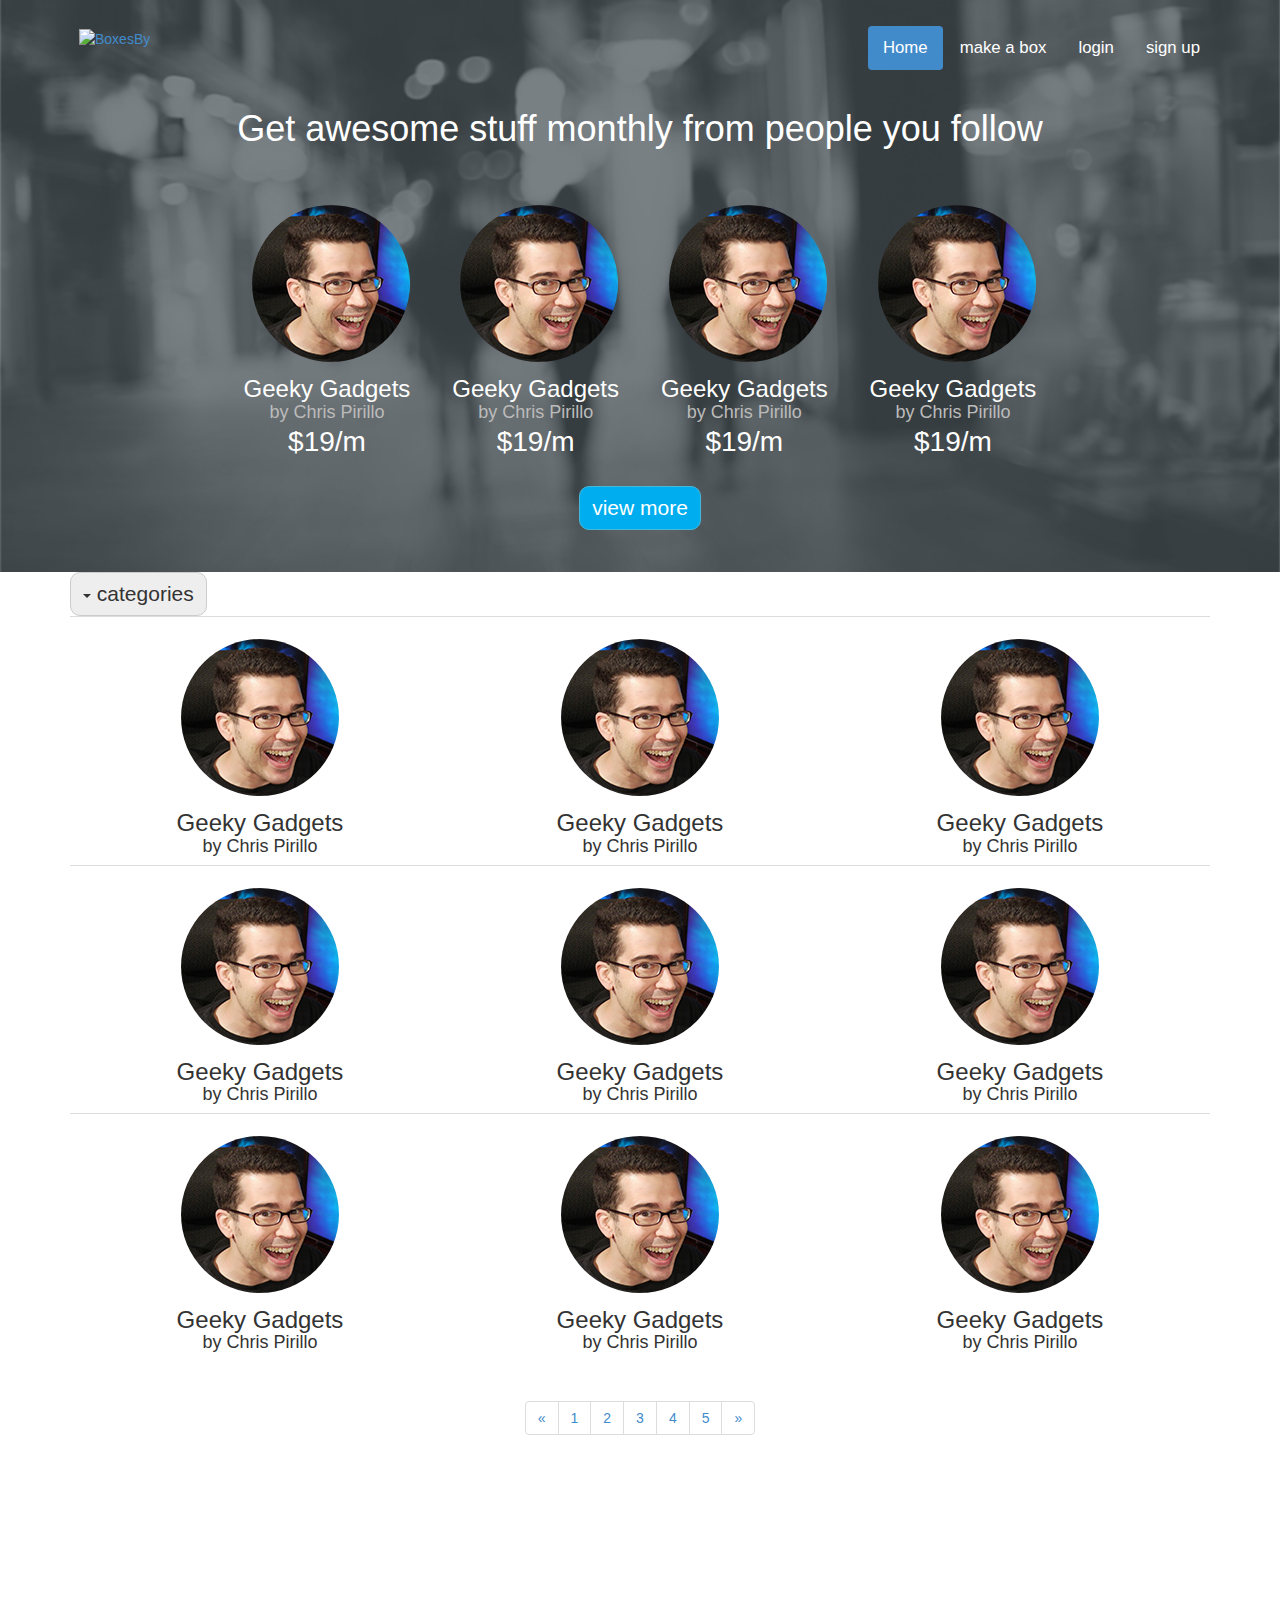
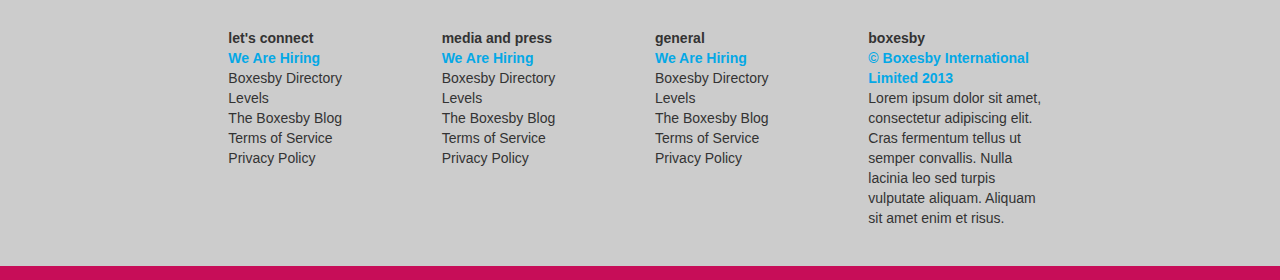
==== index.html @ 23d6f586 "inter-connectivity" ====
<!DOCTYPE html>
<html>
<head>
	<title>Boxesby</title>
	<link rel="shortcut icon" href="favicon.ico" type="image/x-icon">
	<link rel="icon" href="favicon.ico" type="image/x-icon">
	<link rel="stylesheet" href="css/bootstrap.min.css">
	<link rel="stylesheet" href="css/style.css">
</head>
<body>
		<div class="row title">
			<div class="row">
				<div class="centernav">
					<a href="index.html">
						<img src="img/logo.png" alt="BoxesBy" class="logo">
					</a>
					<ul class="nav nav-pills">
						<li class="active"><a href="#">Home</a></li>
						<li><a href="mailto:box@boxesby.com?subject=Request to Curate a Box&body=#please include your twitter handle">make a box</a></li>
						<li><a href="signin.html">login</a></li>
						<li><a href="signup.html">sign up</a></li>
					</ul>			
				</div>
			</div>
	
			
			<div class="row">
				<div class="col-md-12">
					<h1 class="tagline">Get awesome stuff monthly from people you follow</h1>	
				</div>
			</div>	

			<div class="row featuredboxes">
				
				<div class="col-md-2 col-md-offset-2">
					<img src="img/chris.jpg" alt="" class="avatar">
					<h3>Geeky Gadgets</h3>
					<h4 class="namesubtag">by Chris Pirillo</h4>
					<p class="homeprice">$19/m</p>
				</div>
				<div class="col-md-2">
					<img src="img/chris.jpg" alt="" class="avatar">
					<h3>Geeky Gadgets</h3>
					<h4 class="namesubtag">by Chris Pirillo</h4>
					<p class="homeprice">$19/m</p>
				</div>
				<div class="col-md-2">
					<img src="img/chris.jpg" alt="" class="avatar">
					<h3>Geeky Gadgets</h3>
					<h4 class="namesubtag">by Chris Pirillo</h4>
					<p class="homeprice">$19/m</p>
				</div>
				<div class="col-md-2">
					<img src="img/chris.jpg" alt="" class="avatar">
					<h3>Geeky Gadgets</h3>
					<h4 class="namesubtag">by Chris Pirillo</h4>
					<p class="homeprice">$19/m</p>
				</div>

			</div>

			<div class="row">
				<div class="col-md-12">
					<a href="personsbox.html">
						<button type="button" class="btn btn-info viewmore">view more</button>
					</a>
				</div>
			</div>
		</div>
		<div class="container">
			<div class="row">
				<div class="btn-group">
					<button type="button" class="btn btn-default dropdown-toggle categories" data-toggle="dropdown">
						<span class="caret"></span> categories 
					</button>
					<ul class="dropdown-menu" role="menu">
						<li><a href="#">add categories here</a></li>
						<li><a href="#">add categories here</a></li>
						<li><a href="#">add categories here</a></li>
					</ul>
				</div>
			</div>
			<div class="row">
				<div class="table-responsive">
					<table class="table">
						<tr>
							<td>
								<img src="img/chris.jpg" alt="" class="avatar">
								<h3>Geeky Gadgets</h3>
								<h4>by Chris Pirillo</h4>
							</td>
							<td>
								<img src="img/chris.jpg" alt="" class="avatar">
								<h3>Geeky Gadgets</h3>
								<h4>by Chris Pirillo</h4>
							</td>
							<td>
								<img src="img/chris.jpg" alt="" class="avatar">
								<h3>Geeky Gadgets</h3>
								<h4>by Chris Pirillo</h4>
							</td>
						</tr>
						<tr>
							<td>
								<img src="img/chris.jpg" alt="" class="avatar">
								<h3>Geeky Gadgets</h3>
								<h4>by Chris Pirillo</h4>
							</td>
							<td>
								<img src="img/chris.jpg" alt="" class="avatar">
								<h3>Geeky Gadgets</h3>
								<h4>by Chris Pirillo</h4>
							</td>
							<td>
								<img src="img/chris.jpg" alt="" class="avatar">
								<h3>Geeky Gadgets</h3>
								<h4>by Chris Pirillo</h4>
							</td>
						</tr>
						<tr>
							<td>
								<img src="img/chris.jpg" alt="" class="avatar">
								<h3>Geeky Gadgets</h3>
								<h4>by Chris Pirillo</h4>
							</td>
							<td>
								<img src="img/chris.jpg" alt="" class="avatar">
								<h3>Geeky Gadgets</h3>
								<h4>by Chris Pirillo</h4>
							</td>
							<td>
								<img src="img/chris.jpg" alt="" class="avatar">
								<h3>Geeky Gadgets</h3>
								<h4>by Chris Pirillo</h4>
							</td>
						</tr>
					</table>
				</div>
			</div>
			<div class="row">
				<div class="col-md-12 pages">
					<ul class="pagination">
					  <li><a href="#">&laquo;</a></li>
					  <li><a href="#">1</a></li>
					  <li><a href="#">2</a></li>
					  <li><a href="#">3</a></li>
					  <li><a href="#">4</a></li>
					  <li><a href="#">5</a></li>
					  <li><a href="#">&raquo;</a></li>
					</ul>
				</div>
			</div>
		</div>
		<footer class="row" id="footer">
			<div class="col-md-2 col-md-offset-2">
				<ul class="list-unstyled">
					<li><a href="letsconnect.html">let's connect</a></li>
					<li><a href="wearehiring.html">We Are Hiring</a></li>
					<li><a href="directory.html">Boxesby Directory</a></li>
					<li><a href="levels.html">Levels</a></li>
					<li><a href="blog">The Boxesby Blog</a></li>
					<li><a href="termsofservice.html">Terms of Service</a></li>
					<li><a href="privacypolicy.html">Privacy Policy</a></li>
				</ul>
			</div>
			<div class="col-md-2 ">
				<ul class="list-unstyled">
					<li><a href="mediapress.html">media and press</a></li>
					<li><a href="wearehiring.html">We Are Hiring</a></li>
					<li><a href="directory.html">Boxesby Directory</a></li>
					<li><a href="levels.html">Levels</a></li>
					<li><a href="blog">The Boxesby Blog</a></li>
					<li><a href="termsofservice.html">Terms of Service</a></li>
					<li><a href="privacypolicy.html">Privacy Policy</a></li>
				</ul>
			</div>
			<div class="col-md-2 ">
				<ul class="list-unstyled">
					<li><a href="general.html">general</a></li>
					<li><a href="wearehiring.html">We Are Hiring</a></li>
					<li><a href="directory.html">Boxesby Directory</a></li>
					<li><a href="levels.html">Levels</a></li>
					<li><a href="blog">The Boxesby Blog</a></li>
					<li><a href="termsofservice.html">Terms of Service</a></li>
					<li><a href="privacypolicy.html">Privacy Policy</a></li>
				</ul>
			</div>
			<div class="col-md-2 ">
				<ul class="list-unstyled copyrightcol">
					<li>boxesby</li>
					<li>&copy; Boxesby International Limited 2013</li>
					<li>
						Lorem ipsum dolor sit amet, consectetur adipiscing elit. Cras fermentum tellus ut semper convallis. Nulla lacinia leo sed turpis vulputate aliquam. Aliquam sit amet enim et risus.
					</li>
				</ul>
			</div>
		</footer>
		<div class="row">
			<div class="col-md-12 redline"></div>
		</div>
	</div>

<script src="http://code.jquery.com/jquery-1.10.2.min.js"></script>	
<script src="js/bootstrap.min.js"></script>

</body>
</html>
---- css/style.css ----
h3, h4
{
	margin: 0;
}
img
{
	padding: 1em;
}

.btn
{
	border-radius: 10px;
}
.btn-info
{
	background-color: #00aeef;
	margin: 1em;
}
.price
{
	color: #00aeef;
}
.homeprice
{
	color: white;
	font-size: 2em;
}
.row
{
	margin-left: 0;
	margin-right: 0;
}
.nav-pills a {
	color: white;
}
.nav-pills > li > a:hover {
    background-color: rgb(66, 139, 202);
}
.headerlinks
{
	color: white;
	font-size: 1.5em;
	display: inline-block;
	margin-top: 20px;
}
.headerlinks:hover
{
	color: #04a8e6;
	text-decoration: none;
}
.join
{
	color: #04a8e6;
}
.join:hover
{
	color: white;	
}
.title
{
	background: #353b3f url(../img/background.png) no-repeat 0 0;
	background-size: cover;
	background-position:center;
}
.nav
{
	display: block;
	margin-left: 5em;
	text-align: center;
}
.logo {
	float: left;
}
.nav-pills
{
	float: right;
	margin-top: 11px;
	margin-bottom: 10px;
	font-size: 1.2em;
}
.centernav
{
    float: none;
    margin: 0 auto;
    width: 1150px;
   	margin-top: 15px;
	margin-bottom: 10px;
}
.nav .navlinks
{
	text-align: right;
}
.subheading
{
	text-align: center;
}
.tagline
{
	text-align: center;
	color: white;
	margin-top: 0.8em;
	margin-bottom: 0.8em;
}
.featuredboxes
{
	color: white;
	padding: 1em;
}
.featuredboxes .col-md-2
{
	text-align: center;
	/*line-height: 1em;*/
}
.avatar
{
	border-radius:100%;
}
.namesubtag
{
	color: #bcbbbb;
}
.selectedperson
{
	background-color: #eee;
	border-radius: 3px;
}

.selectedperson .col-md-3
{
	text-align: center;
	display: block;
}

.btn
{
	font-size: 1.5em;
}
.viewmore
{
	display: block;
	margin: auto;
	margin-bottom: 2em;
}
.aboutbox
{
	margin-top: 2em;
	background-color: #eee;
}
.categories
{
	background-color: #eee;
}
.table
{
	text-align: center;
}
.pastBoxes img
{
	padding: 1em;
}
.pastBoxes
{
	text-align: center;
}
.pages
{
	text-align: center;
}
footer
{
	margin-top: 10em;
	background-color: #ccc;	
	height: auto;
}
footer div
{
	padding: 2em;
	display: inline;
}
footer a
{
	text-decoration: none;
}
footer ul li:first-child
{
	font-weight: bold;
}

footer ul li:nth-child(2)
{
	font-weight: bold;
	color: #04a8e6;
}
footer ul li a
{
	color: inherit;
}
.copyrightcol li:nth-child(2)
{
	
}
.redline
{
	min-width: 100%;
	border-top: 1em solid #C70D58;
}
@media only screen and (max-width: 1086px) {
    #footer
    {
        display: none;
    }
	.nav
	{
		margin-left: 0 !important;
	}
}

@media only screen and (max-width: 1150px) {
	.centernav
	{
    float: none;
    margin: 0 auto;
    width: 90%;
	}
}
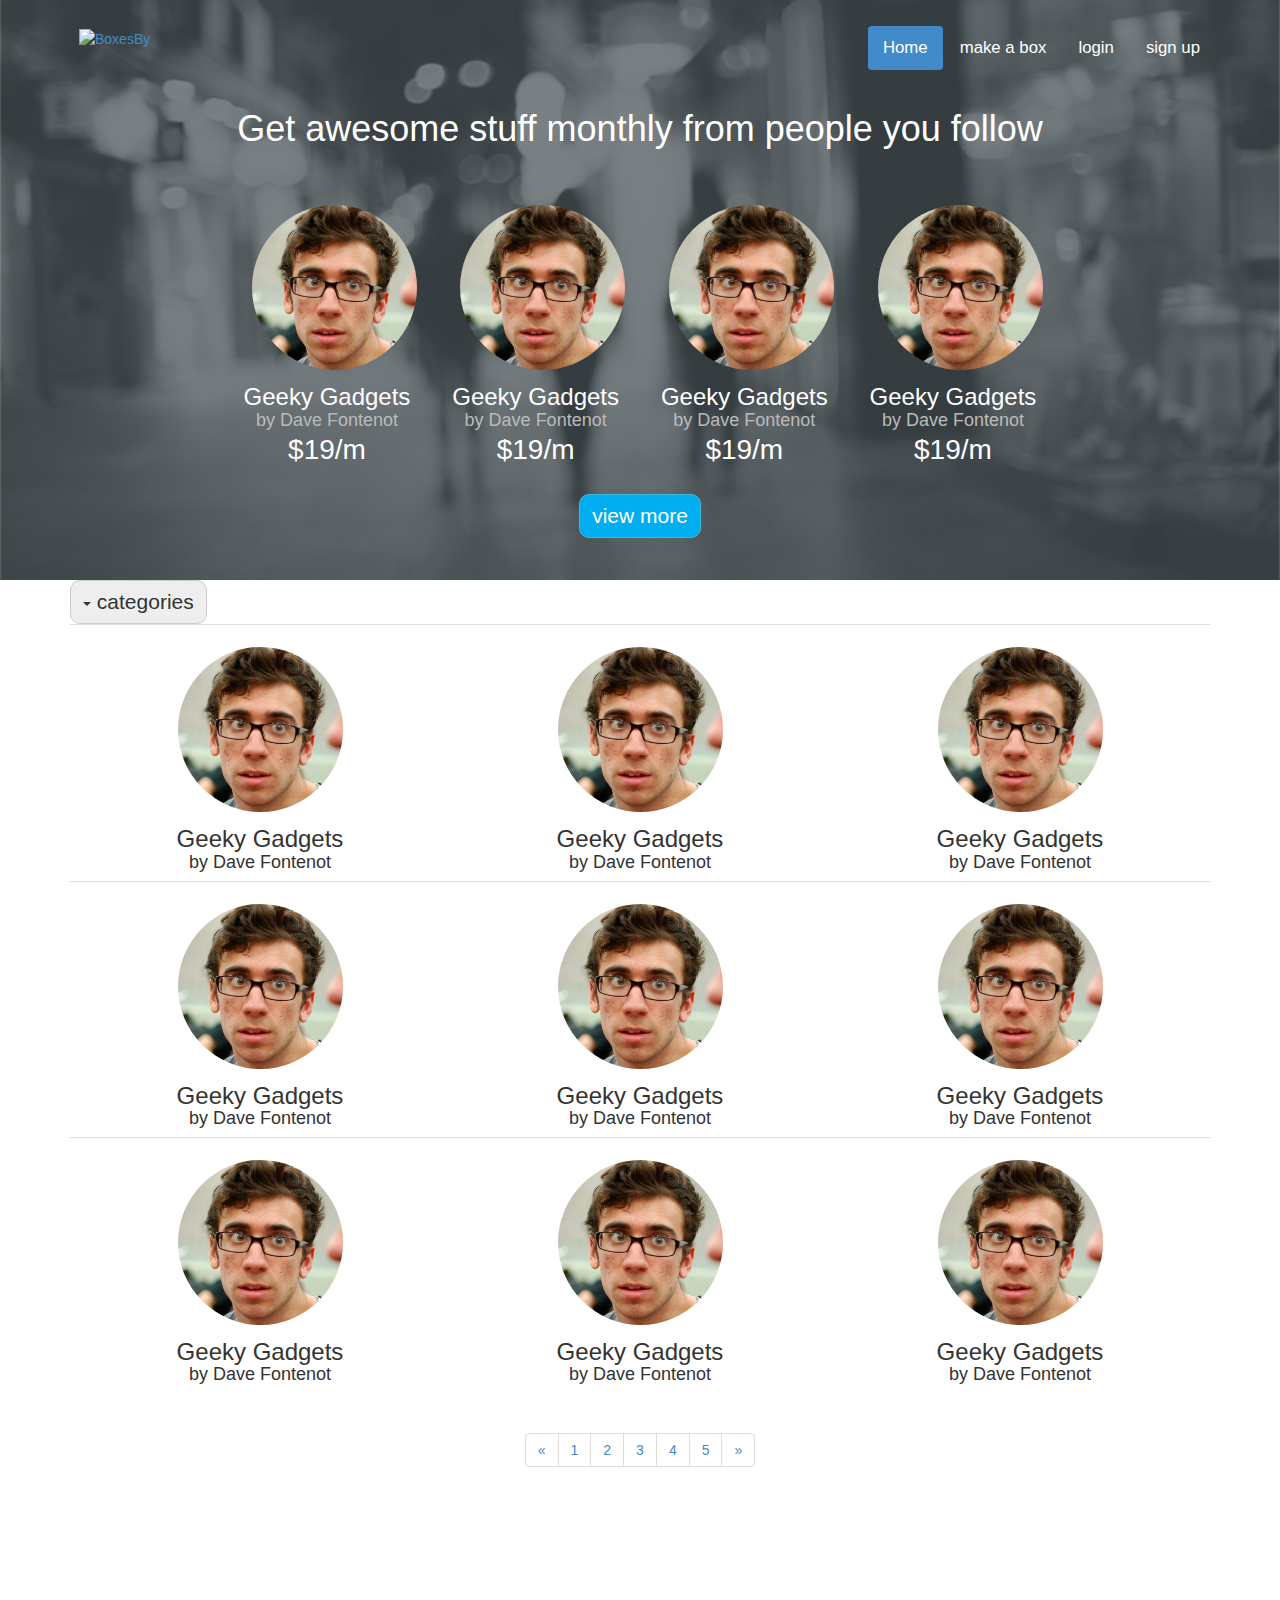
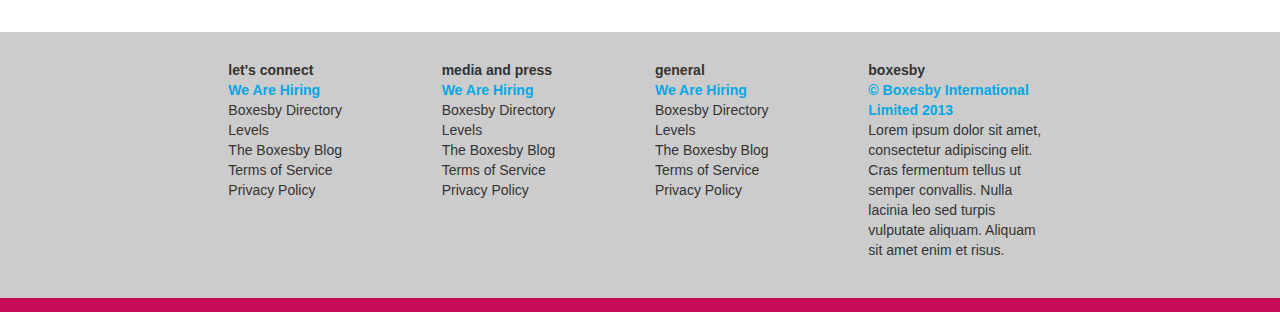
==== commit 36fbca52: "chris changed to dave" ====
--- a/index.html
+++ b/index.html
@@ -33,27 +33,27 @@
 			<div class="row featuredboxes">
 				
 				<div class="col-md-2 col-md-offset-2">
-					<img src="img/chris.jpg" alt="" class="avatar">
-					<h3>Geeky Gadgets</h3>
-					<h4 class="namesubtag">by Chris Pirillo</h4>
+					<img src="img/dave.png" alt="" class="avatar">
+					<h3>Geeky Gadgets</h3>
+					<h4 class="namesubtag">by Dave Fontenot</h4>
 					<p class="homeprice">$19/m</p>
 				</div>
 				<div class="col-md-2">
-					<img src="img/chris.jpg" alt="" class="avatar">
-					<h3>Geeky Gadgets</h3>
-					<h4 class="namesubtag">by Chris Pirillo</h4>
+					<img src="img/dave.png" alt="" class="avatar">
+					<h3>Geeky Gadgets</h3>
+					<h4 class="namesubtag">by Dave Fontenot</h4>
 					<p class="homeprice">$19/m</p>
 				</div>
 				<div class="col-md-2">
-					<img src="img/chris.jpg" alt="" class="avatar">
-					<h3>Geeky Gadgets</h3>
-					<h4 class="namesubtag">by Chris Pirillo</h4>
+					<img src="img/dave.png" alt="" class="avatar">
+					<h3>Geeky Gadgets</h3>
+					<h4 class="namesubtag">by Dave Fontenot</h4>
 					<p class="homeprice">$19/m</p>
 				</div>
 				<div class="col-md-2">
-					<img src="img/chris.jpg" alt="" class="avatar">
-					<h3>Geeky Gadgets</h3>
-					<h4 class="namesubtag">by Chris Pirillo</h4>
+					<img src="img/dave.png" alt="" class="avatar">
+					<h3>Geeky Gadgets</h3>
+					<h4 class="namesubtag">by Dave Fontenot</h4>
 					<p class="homeprice">$19/m</p>
 				</div>
 
@@ -85,53 +85,53 @@
 					<table class="table">
 						<tr>
 							<td>
-								<img src="img/chris.jpg" alt="" class="avatar">
-								<h3>Geeky Gadgets</h3>
-								<h4>by Chris Pirillo</h4>
-							</td>
-							<td>
-								<img src="img/chris.jpg" alt="" class="avatar">
-								<h3>Geeky Gadgets</h3>
-								<h4>by Chris Pirillo</h4>
-							</td>
-							<td>
-								<img src="img/chris.jpg" alt="" class="avatar">
-								<h3>Geeky Gadgets</h3>
-								<h4>by Chris Pirillo</h4>
+								<img src="img/dave.png" alt="" class="avatar">
+								<h3>Geeky Gadgets</h3>
+								<h4>by Dave Fontenot</h4>
+							</td>
+							<td>
+								<img src="img/dave.png" alt="" class="avatar">
+								<h3>Geeky Gadgets</h3>
+								<h4>by Dave Fontenot</h4>
+							</td>
+							<td>
+								<img src="img/dave.png" alt="" class="avatar">
+								<h3>Geeky Gadgets</h3>
+								<h4>by Dave Fontenot</h4>
 							</td>
 						</tr>
 						<tr>
 							<td>
-								<img src="img/chris.jpg" alt="" class="avatar">
-								<h3>Geeky Gadgets</h3>
-								<h4>by Chris Pirillo</h4>
-							</td>
-							<td>
-								<img src="img/chris.jpg" alt="" class="avatar">
-								<h3>Geeky Gadgets</h3>
-								<h4>by Chris Pirillo</h4>
-							</td>
-							<td>
-								<img src="img/chris.jpg" alt="" class="avatar">
-								<h3>Geeky Gadgets</h3>
-								<h4>by Chris Pirillo</h4>
+								<img src="img/dave.png" alt="" class="avatar">
+								<h3>Geeky Gadgets</h3>
+								<h4>by Dave Fontenot</h4>
+							</td>
+							<td>
+								<img src="img/dave.png" alt="" class="avatar">
+								<h3>Geeky Gadgets</h3>
+								<h4>by Dave Fontenot</h4>
+							</td>
+							<td>
+								<img src="img/dave.png" alt="" class="avatar">
+								<h3>Geeky Gadgets</h3>
+								<h4>by Dave Fontenot</h4>
 							</td>
 						</tr>
 						<tr>
 							<td>
-								<img src="img/chris.jpg" alt="" class="avatar">
-								<h3>Geeky Gadgets</h3>
-								<h4>by Chris Pirillo</h4>
-							</td>
-							<td>
-								<img src="img/chris.jpg" alt="" class="avatar">
-								<h3>Geeky Gadgets</h3>
-								<h4>by Chris Pirillo</h4>
-							</td>
-							<td>
-								<img src="img/chris.jpg" alt="" class="avatar">
-								<h3>Geeky Gadgets</h3>
-								<h4>by Chris Pirillo</h4>
+								<img src="img/dave.png" alt="" class="avatar">
+								<h3>Geeky Gadgets</h3>
+								<h4>by Dave Fontenot</h4>
+							</td>
+							<td>
+								<img src="img/dave.png" alt="" class="avatar">
+								<h3>Geeky Gadgets</h3>
+								<h4>by Dave Fontenot</h4>
+							</td>
+							<td>
+								<img src="img/dave.png" alt="" class="avatar">
+								<h3>Geeky Gadgets</h3>
+								<h4>by Dave Fontenot</h4>
 							</td>
 						</tr>
 					</table>
--- a/css/style.css
+++ b/css/style.css
@@ -13,8 +13,12 @@
 }
 .btn-info
 {
-	background-color: #00aeef;
+	background-color: #00aeef !important;
 	margin: 1em;
+}
+.order-button
+{
+	margin-bottom: .3em;
 }
 .price
 {
@@ -121,8 +125,11 @@
 }
 .selectedperson
 {
+	border-radius: 3px;
+}
+.selectedperson *
+{
 	background-color: #eee;
-	border-radius: 3px;
 }
 
 .selectedperson .col-md-3
@@ -145,6 +152,11 @@
 {
 	margin-top: 2em;
 	background-color: #eee;
+	padding: 2em;
+}
+.aboutbox h3:nth-child(2)
+{
+	margin-top: 1em;
 }
 .categories
 {
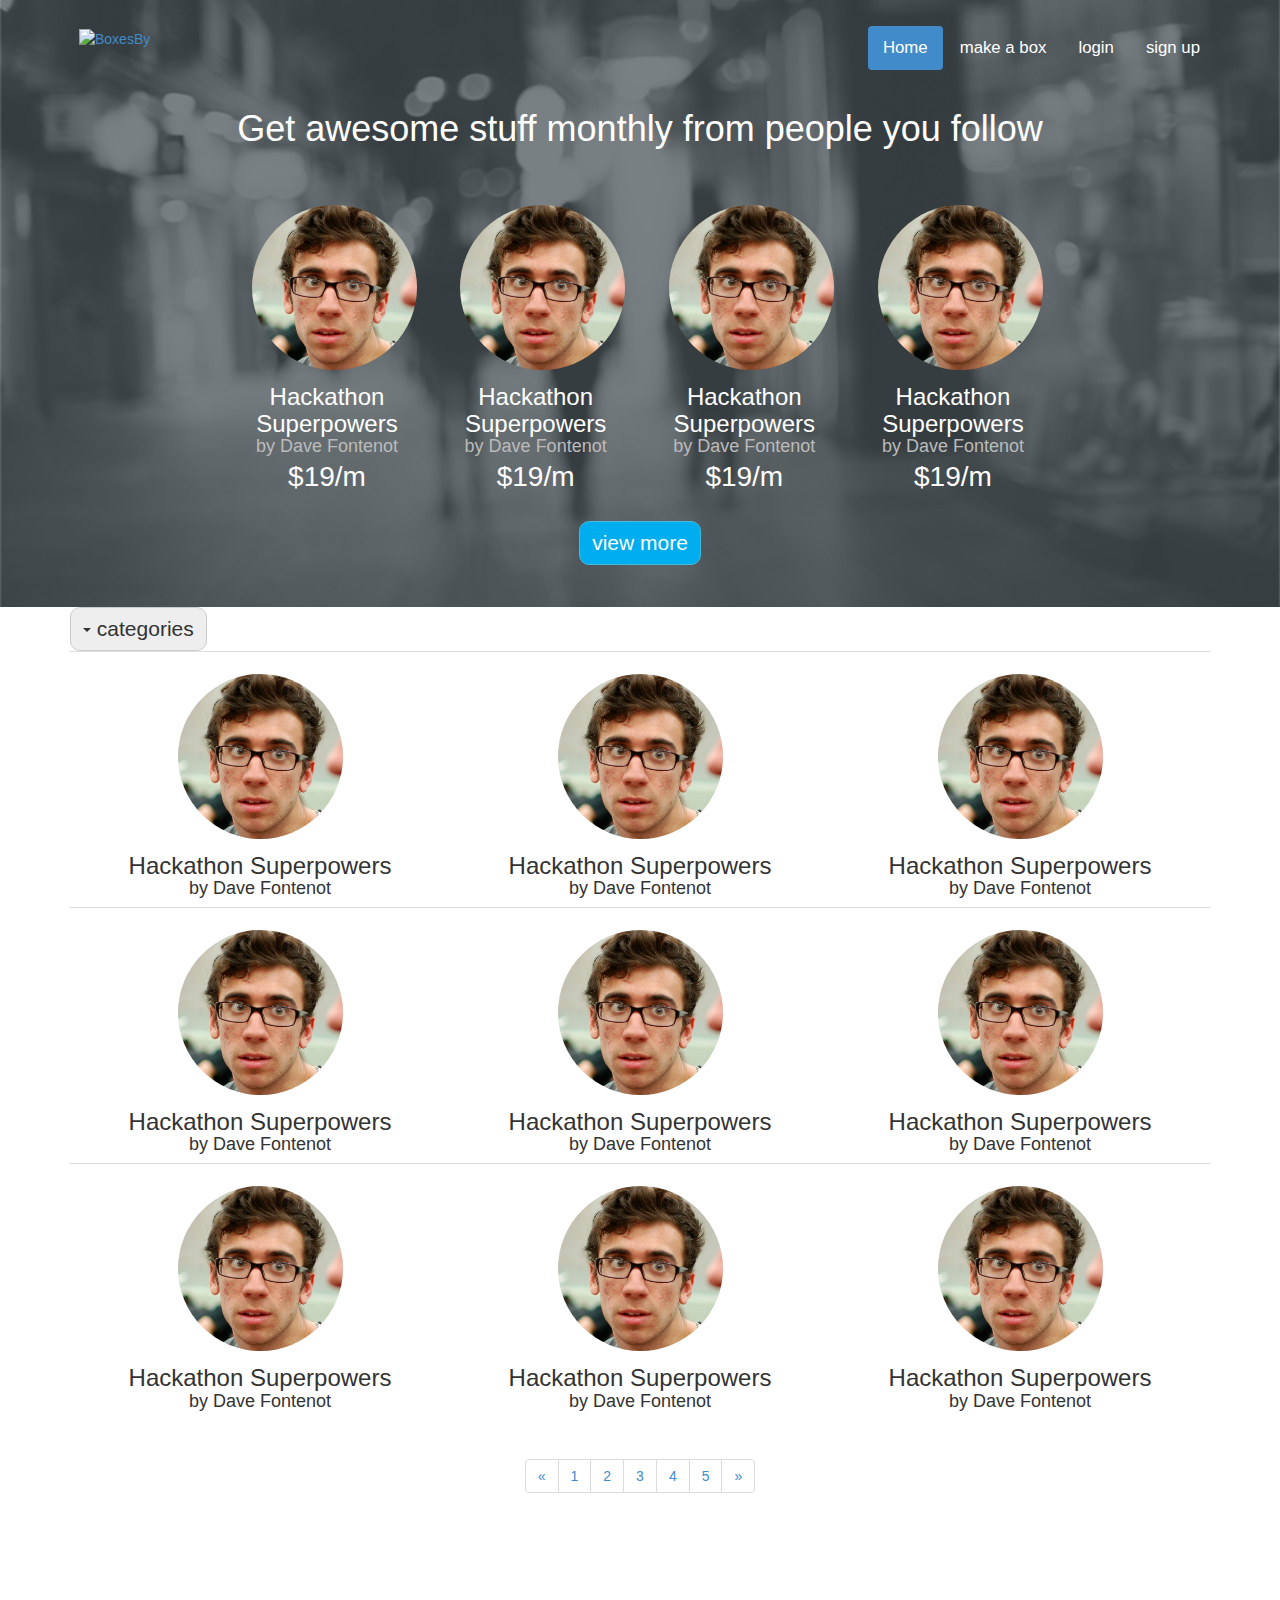
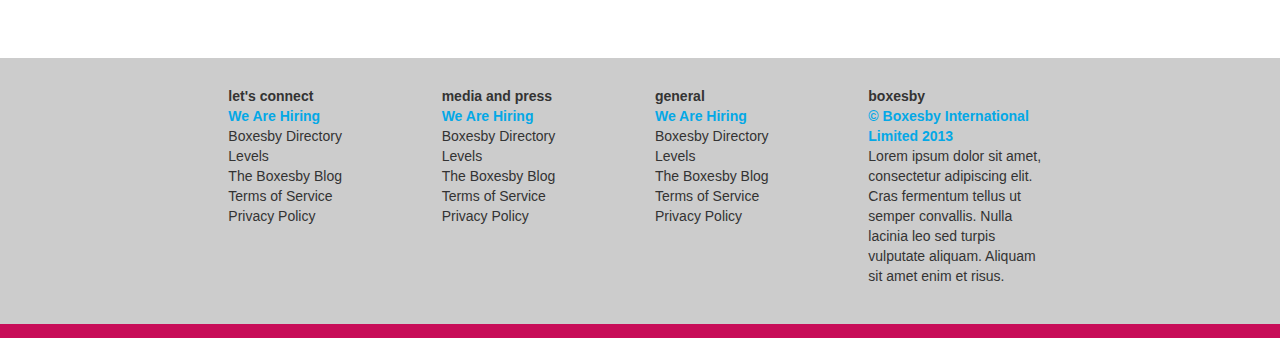
==== commit 9a9123af: "changed geeky gadgets to hackathon superpowers." ====
--- a/index.html
+++ b/index.html
@@ -34,25 +34,25 @@
 				
 				<div class="col-md-2 col-md-offset-2">
 					<img src="img/dave.png" alt="" class="avatar">
-					<h3>Geeky Gadgets</h3>
+					<h3>Hackathon Superpowers</h3>
 					<h4 class="namesubtag">by Dave Fontenot</h4>
 					<p class="homeprice">$19/m</p>
 				</div>
 				<div class="col-md-2">
 					<img src="img/dave.png" alt="" class="avatar">
-					<h3>Geeky Gadgets</h3>
+					<h3>Hackathon Superpowers</h3>
 					<h4 class="namesubtag">by Dave Fontenot</h4>
 					<p class="homeprice">$19/m</p>
 				</div>
 				<div class="col-md-2">
 					<img src="img/dave.png" alt="" class="avatar">
-					<h3>Geeky Gadgets</h3>
+					<h3>Hackathon Superpowers</h3>
 					<h4 class="namesubtag">by Dave Fontenot</h4>
 					<p class="homeprice">$19/m</p>
 				</div>
 				<div class="col-md-2">
 					<img src="img/dave.png" alt="" class="avatar">
-					<h3>Geeky Gadgets</h3>
+					<h3>Hackathon Superpowers</h3>
 					<h4 class="namesubtag">by Dave Fontenot</h4>
 					<p class="homeprice">$19/m</p>
 				</div>
@@ -86,51 +86,51 @@
 						<tr>
 							<td>
 								<img src="img/dave.png" alt="" class="avatar">
-								<h3>Geeky Gadgets</h3>
-								<h4>by Dave Fontenot</h4>
-							</td>
-							<td>
-								<img src="img/dave.png" alt="" class="avatar">
-								<h3>Geeky Gadgets</h3>
-								<h4>by Dave Fontenot</h4>
-							</td>
-							<td>
-								<img src="img/dave.png" alt="" class="avatar">
-								<h3>Geeky Gadgets</h3>
+								<h3>Hackathon Superpowers</h3>
+								<h4>by Dave Fontenot</h4>
+							</td>
+							<td>
+								<img src="img/dave.png" alt="" class="avatar">
+								<h3>Hackathon Superpowers</h3>
+								<h4>by Dave Fontenot</h4>
+							</td>
+							<td>
+								<img src="img/dave.png" alt="" class="avatar">
+								<h3>Hackathon Superpowers</h3>
 								<h4>by Dave Fontenot</h4>
 							</td>
 						</tr>
 						<tr>
 							<td>
 								<img src="img/dave.png" alt="" class="avatar">
-								<h3>Geeky Gadgets</h3>
-								<h4>by Dave Fontenot</h4>
-							</td>
-							<td>
-								<img src="img/dave.png" alt="" class="avatar">
-								<h3>Geeky Gadgets</h3>
-								<h4>by Dave Fontenot</h4>
-							</td>
-							<td>
-								<img src="img/dave.png" alt="" class="avatar">
-								<h3>Geeky Gadgets</h3>
+								<h3>Hackathon Superpowers</h3>
+								<h4>by Dave Fontenot</h4>
+							</td>
+							<td>
+								<img src="img/dave.png" alt="" class="avatar">
+								<h3>Hackathon Superpowers</h3>
+								<h4>by Dave Fontenot</h4>
+							</td>
+							<td>
+								<img src="img/dave.png" alt="" class="avatar">
+								<h3>Hackathon Superpowers</h3>
 								<h4>by Dave Fontenot</h4>
 							</td>
 						</tr>
 						<tr>
 							<td>
 								<img src="img/dave.png" alt="" class="avatar">
-								<h3>Geeky Gadgets</h3>
-								<h4>by Dave Fontenot</h4>
-							</td>
-							<td>
-								<img src="img/dave.png" alt="" class="avatar">
-								<h3>Geeky Gadgets</h3>
-								<h4>by Dave Fontenot</h4>
-							</td>
-							<td>
-								<img src="img/dave.png" alt="" class="avatar">
-								<h3>Geeky Gadgets</h3>
+								<h3>Hackathon Superpowers</h3>
+								<h4>by Dave Fontenot</h4>
+							</td>
+							<td>
+								<img src="img/dave.png" alt="" class="avatar">
+								<h3>Hackathon Superpowers</h3>
+								<h4>by Dave Fontenot</h4>
+							</td>
+							<td>
+								<img src="img/dave.png" alt="" class="avatar">
+								<h3>Hackathon Superpowers</h3>
 								<h4>by Dave Fontenot</h4>
 							</td>
 						</tr>
@@ -158,9 +158,9 @@
 					<li><a href="wearehiring.html">We Are Hiring</a></li>
 					<li><a href="directory.html">Boxesby Directory</a></li>
 					<li><a href="levels.html">Levels</a></li>
-					<li><a href="blog">The Boxesby Blog</a></li>
+					<li><a href="blog.html">The Boxesby Blog</a></li>
 					<li><a href="termsofservice.html">Terms of Service</a></li>
-					<li><a href="privacypolicy.html">Privacy Policy</a></li>
+					<li><a href="privacy.html">Privacy Policy</a></li>
 				</ul>
 			</div>
 			<div class="col-md-2 ">
@@ -169,9 +169,9 @@
 					<li><a href="wearehiring.html">We Are Hiring</a></li>
 					<li><a href="directory.html">Boxesby Directory</a></li>
 					<li><a href="levels.html">Levels</a></li>
-					<li><a href="blog">The Boxesby Blog</a></li>
+					<li><a href="blog.html">The Boxesby Blog</a></li>
 					<li><a href="termsofservice.html">Terms of Service</a></li>
-					<li><a href="privacypolicy.html">Privacy Policy</a></li>
+					<li><a href="privacy.html">Privacy Policy</a></li>
 				</ul>
 			</div>
 			<div class="col-md-2 ">
@@ -180,9 +180,9 @@
 					<li><a href="wearehiring.html">We Are Hiring</a></li>
 					<li><a href="directory.html">Boxesby Directory</a></li>
 					<li><a href="levels.html">Levels</a></li>
-					<li><a href="blog">The Boxesby Blog</a></li>
+					<li><a href="blog.html">The Boxesby Blog</a></li>
 					<li><a href="termsofservice.html">Terms of Service</a></li>
-					<li><a href="privacypolicy.html">Privacy Policy</a></li>
+					<li><a href="privacy.html">Privacy Policy</a></li>
 				</ul>
 			</div>
 			<div class="col-md-2 ">
--- a/css/style.css
+++ b/css/style.css
@@ -97,6 +97,11 @@
 .subheading
 {
 	text-align: center;
+}
+.contentarea {
+	padding-bottom: 5em;
+	margin-top: 2em;
+	padding-top: 3em;
 }
 .tagline
 {
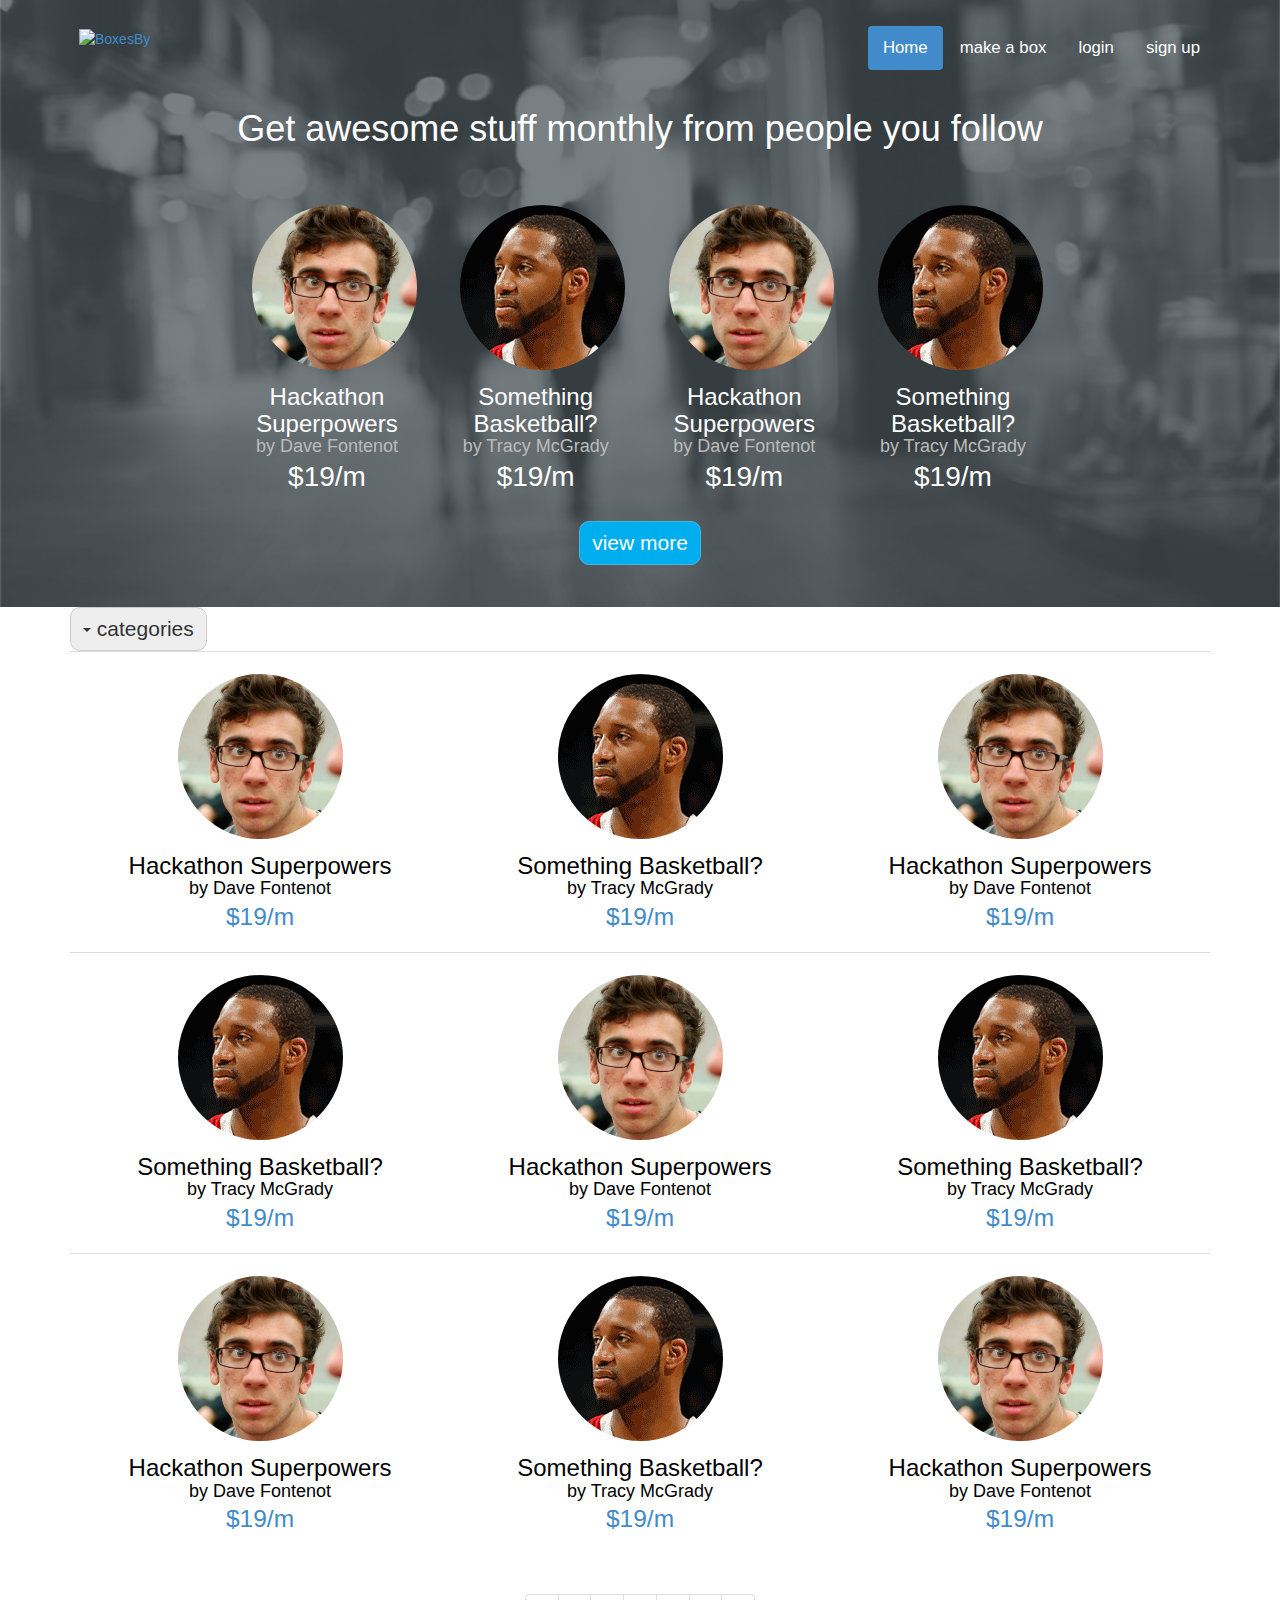
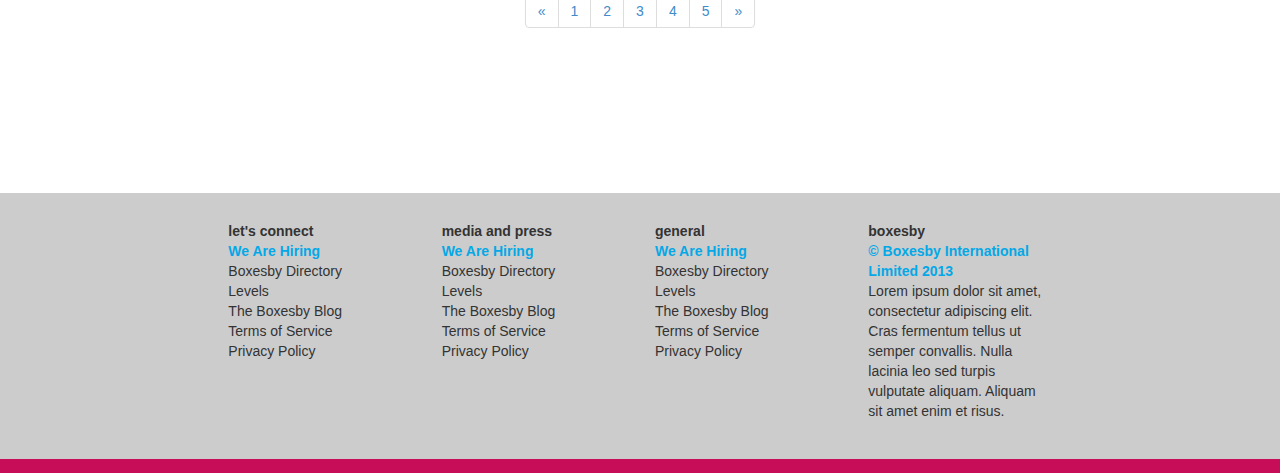
==== commit 1e085223: "added pages for tracy mcgrady, made the home page better." ====
--- a/index.html
+++ b/index.html
@@ -33,35 +33,43 @@
 			<div class="row featuredboxes">
 				
 				<div class="col-md-2 col-md-offset-2">
-					<img src="img/dave.png" alt="" class="avatar">
-					<h3>Hackathon Superpowers</h3>
-					<h4 class="namesubtag">by Dave Fontenot</h4>
-					<p class="homeprice">$19/m</p>
+					<a href="hackathonsuperpowers.html">
+						<img src="img/dave.png" alt="" class="avatar">
+						<h3 class="featured-box-subtitle">Hackathon Superpowers</h3>
+						<h4 class="namesubtag">by Dave Fontenot</h4>
+						<p class="homeprice">$19/m</p>
+					</a>
 				</div>
 				<div class="col-md-2">
-					<img src="img/dave.png" alt="" class="avatar">
-					<h3>Hackathon Superpowers</h3>
-					<h4 class="namesubtag">by Dave Fontenot</h4>
-					<p class="homeprice">$19/m</p>
+					<a href="tracymcgrady.html">
+						<img src="img/tracymcgrady.png" alt="" class="avatar">
+						<h3 class="featured-box-subtitle">Something Basketball?</h3>
+						<h4 class="namesubtag">by Tracy McGrady</h4>
+						<p class="homeprice">$19/m</p>
+					</a>
 				</div>
 				<div class="col-md-2">
-					<img src="img/dave.png" alt="" class="avatar">
-					<h3>Hackathon Superpowers</h3>
-					<h4 class="namesubtag">by Dave Fontenot</h4>
-					<p class="homeprice">$19/m</p>
+					<a href="hackathonsuperpowers.html">
+						<img src="img/dave.png" alt="" class="avatar">
+						<h3 class="featured-box-subtitle">Hackathon Superpowers</h3>
+						<h4 class="namesubtag">by Dave Fontenot</h4>
+						<p class="homeprice">$19/m</p>
+					</a>
 				</div>
 				<div class="col-md-2">
-					<img src="img/dave.png" alt="" class="avatar">
-					<h3>Hackathon Superpowers</h3>
-					<h4 class="namesubtag">by Dave Fontenot</h4>
-					<p class="homeprice">$19/m</p>
+					<a href="tracymcgrady.html">
+						<img src="img/tracymcgrady.png" alt="" class="avatar">
+						<h3 class="featured-box-subtitle">Something Basketball?</h3>
+						<h4 class="namesubtag">by Tracy McGrady</h4>
+						<p class="homeprice">$19/m</p>
+					</a>
 				</div>
 
 			</div>
 
 			<div class="row">
 				<div class="col-md-12">
-					<a href="personsbox.html">
+					<a href="#">
 						<button type="button" class="btn btn-info viewmore">view more</button>
 					</a>
 				</div>
@@ -85,53 +93,80 @@
 					<table class="table">
 						<tr>
 							<td>
-								<img src="img/dave.png" alt="" class="avatar">
-								<h3>Hackathon Superpowers</h3>
-								<h4>by Dave Fontenot</h4>
-							</td>
-							<td>
-								<img src="img/dave.png" alt="" class="avatar">
-								<h3>Hackathon Superpowers</h3>
-								<h4>by Dave Fontenot</h4>
-							</td>
-							<td>
-								<img src="img/dave.png" alt="" class="avatar">
-								<h3>Hackathon Superpowers</h3>
-								<h4>by Dave Fontenot</h4>
+								<a href="hackathonsuperpowers.html">
+									<img src="img/dave.png" alt="" class="avatar">
+									<h3 class="box-subtitle">Hackathon Superpowers</h3>
+									<h4 class="box-curator">by Dave Fontenot</h4>
+									<p class="box-price">$19/m</p>
+								</a>
+							</td>
+							<td>
+								<a href="tracymcgrady.html">
+									<img src="img/tracymcgrady.png" alt="" class="avatar">
+									<h3 class="box-subtitle">Something Basketball?</h3>
+									<h4 class="box-curator">by Tracy McGrady</h4>
+									<p class="box-price">$19/m</p>
+								</a>
+							</td>
+							<td>
+								<a href="hackathonsuperpowers.html">
+									<img src="img/dave.png" alt="" class="avatar">
+									<h3 class="box-subtitle">Hackathon Superpowers</h3>
+									<h4 class="box-curator">by Dave Fontenot</h4>
+									<p class="box-price">$19/m</p>
+								</a>
 							</td>
 						</tr>
 						<tr>
 							<td>
-								<img src="img/dave.png" alt="" class="avatar">
-								<h3>Hackathon Superpowers</h3>
-								<h4>by Dave Fontenot</h4>
-							</td>
-							<td>
-								<img src="img/dave.png" alt="" class="avatar">
-								<h3>Hackathon Superpowers</h3>
-								<h4>by Dave Fontenot</h4>
-							</td>
-							<td>
-								<img src="img/dave.png" alt="" class="avatar">
-								<h3>Hackathon Superpowers</h3>
-								<h4>by Dave Fontenot</h4>
+								<a href="tracymcgrady.html">
+									<img src="img/tracymcgrady.png" alt="" class="avatar">
+									<h3 class="box-subtitle">Something Basketball?</h3>
+									<h4 class="box-curator">by Tracy McGrady</h4>
+									<p class="box-price">$19/m</p>
+								</a>
+							</td>
+							<td>
+								<a href="hackathonsuperpowers.html">
+									<img src="img/dave.png" alt="" class="avatar">
+									<h3 class="box-subtitle">Hackathon Superpowers</h3>
+									<h4 class="box-curator">by Dave Fontenot</h4>
+									<p class="box-price">$19/m</p>
+								</a>
+							</td>
+							<td>
+								<a href="tracymcgrady.html">
+									<img src="img/tracymcgrady.png" alt="" class="avatar">
+									<h3 class="box-subtitle">Something Basketball?</h3>
+									<h4 class="box-curator">by Tracy McGrady</h4>
+									<p class="box-price">$19/m</p>
+								</a>
 							</td>
 						</tr>
 						<tr>
 							<td>
-								<img src="img/dave.png" alt="" class="avatar">
-								<h3>Hackathon Superpowers</h3>
-								<h4>by Dave Fontenot</h4>
-							</td>
-							<td>
-								<img src="img/dave.png" alt="" class="avatar">
-								<h3>Hackathon Superpowers</h3>
-								<h4>by Dave Fontenot</h4>
-							</td>
-							<td>
-								<img src="img/dave.png" alt="" class="avatar">
-								<h3>Hackathon Superpowers</h3>
-								<h4>by Dave Fontenot</h4>
+								<a href="hackathonsuperpowers.html">
+									<img src="img/dave.png" alt="" class="avatar">
+									<h3 class="box-subtitle">Hackathon Superpowers</h3>
+									<h4 class="box-curator">by Dave Fontenot</h4>
+									<p class="box-price">$19/m</p>
+								</a>
+							</td>
+							<td>
+								<a href="tracymcgrady.html">
+									<img src="img/tracymcgrady.png" alt="" class="avatar">
+									<h3 class="box-subtitle">Something Basketball?</h3>
+									<h4 class="box-curator">by Tracy McGrady</h4>
+									<p class="box-price">$19/m</p>
+								</a>
+							</td>
+							<td>
+								<a href="hackathonsuperpowers.html">
+									<img src="img/dave.png" alt="" class="avatar">
+									<h3 class="box-subtitle">Hackathon Superpowers</h3>
+									<h4 class="box-curator">by Dave Fontenot</h4>
+									<p class="box-price">$19/m</p>
+								</a>
 							</td>
 						</tr>
 					</table>
--- a/css/style.css
+++ b/css/style.css
@@ -118,12 +118,37 @@
 .featuredboxes .col-md-2
 {
 	text-align: center;
-	/*line-height: 1em;*/
+}
+.featured-box-subtitle
+{
+	color: white;
 }
 .avatar
 {
 	border-radius:100%;
 }
+.curator
+{
+	text-align: center;
+}
+.curator img
+{
+	display: block;
+	margin-right: auto;
+	margin-left: auto;
+}
+.box-subtitle
+{
+	color: black;
+}
+.box-curator
+{
+	color: black;
+}
+.box-price
+{
+	font-size: 1.75em;
+}
 .namesubtag
 {
 	color: #bcbbbb;
@@ -136,13 +161,12 @@
 {
 	background-color: #eee;
 }
-
-.selectedperson .col-md-3
-{
-	text-align: center;
-	display: block;
-}
-
+.selectedperson img
+{
+	display: block;
+	margin-right: auto;
+	margin-left: auto;
+}
 .btn
 {
 	font-size: 1.5em;
@@ -220,6 +244,10 @@
 {
 	min-width: 100%;
 	border-top: 1em solid #C70D58;
+}
+.borderhere
+{
+	border: 2px red solid
 }
 @media only screen and (max-width: 1086px) {
     #footer
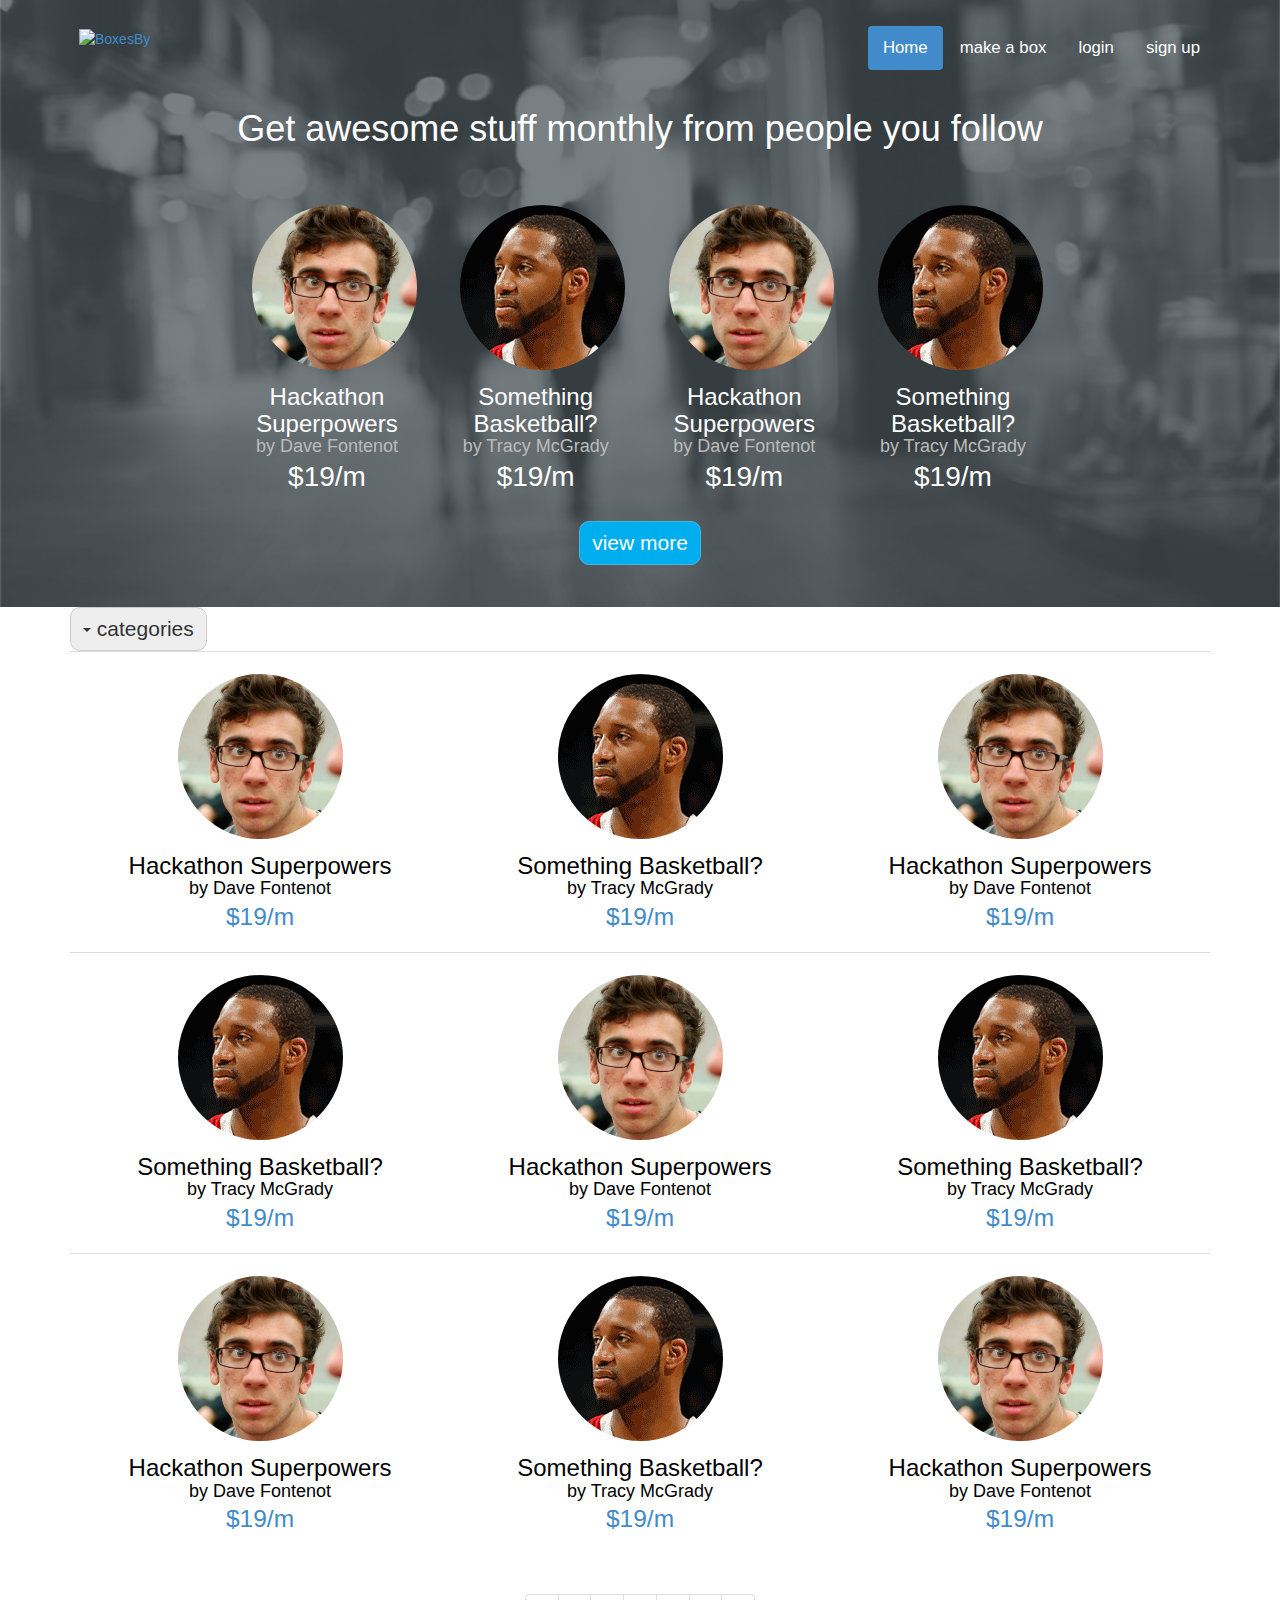
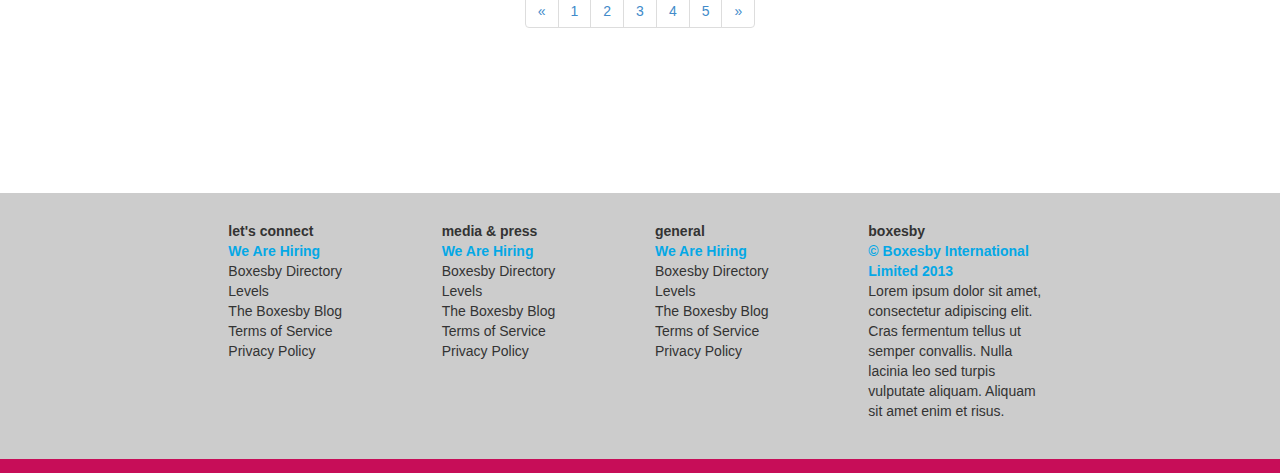
==== commit 80832e47: "improved footer, along with some of the pages." ====
--- a/index.html
+++ b/index.html
@@ -189,35 +189,35 @@
 		<footer class="row" id="footer">
 			<div class="col-md-2 col-md-offset-2">
 				<ul class="list-unstyled">
-					<li><a href="letsconnect.html">let's connect</a></li>
+					<li>let's connect</li>
 					<li><a href="wearehiring.html">We Are Hiring</a></li>
 					<li><a href="directory.html">Boxesby Directory</a></li>
 					<li><a href="levels.html">Levels</a></li>
-					<li><a href="blog.html">The Boxesby Blog</a></li>
+					<li><a href="blog">The Boxesby Blog</a></li>
 					<li><a href="termsofservice.html">Terms of Service</a></li>
-					<li><a href="privacy.html">Privacy Policy</a></li>
+					<li><a href="privacypolicy.html">Privacy Policy</a></li>
 				</ul>
 			</div>
 			<div class="col-md-2 ">
 				<ul class="list-unstyled">
-					<li><a href="mediapress.html">media and press</a></li>
+					<li>media & press</li>
 					<li><a href="wearehiring.html">We Are Hiring</a></li>
 					<li><a href="directory.html">Boxesby Directory</a></li>
 					<li><a href="levels.html">Levels</a></li>
-					<li><a href="blog.html">The Boxesby Blog</a></li>
+					<li><a href="blog">The Boxesby Blog</a></li>
 					<li><a href="termsofservice.html">Terms of Service</a></li>
-					<li><a href="privacy.html">Privacy Policy</a></li>
+					<li><a href="privacypolicy.html">Privacy Policy</a></li>
 				</ul>
 			</div>
 			<div class="col-md-2 ">
 				<ul class="list-unstyled">
-					<li><a href="general.html">general</a></li>
+					<li>general</li>
 					<li><a href="wearehiring.html">We Are Hiring</a></li>
 					<li><a href="directory.html">Boxesby Directory</a></li>
 					<li><a href="levels.html">Levels</a></li>
-					<li><a href="blog.html">The Boxesby Blog</a></li>
+					<li><a href="blog">The Boxesby Blog</a></li>
 					<li><a href="termsofservice.html">Terms of Service</a></li>
-					<li><a href="privacy.html">Privacy Policy</a></li>
+					<li><a href="privacypolicy.html">Privacy Policy</a></li>
 				</ul>
 			</div>
 			<div class="col-md-2 ">
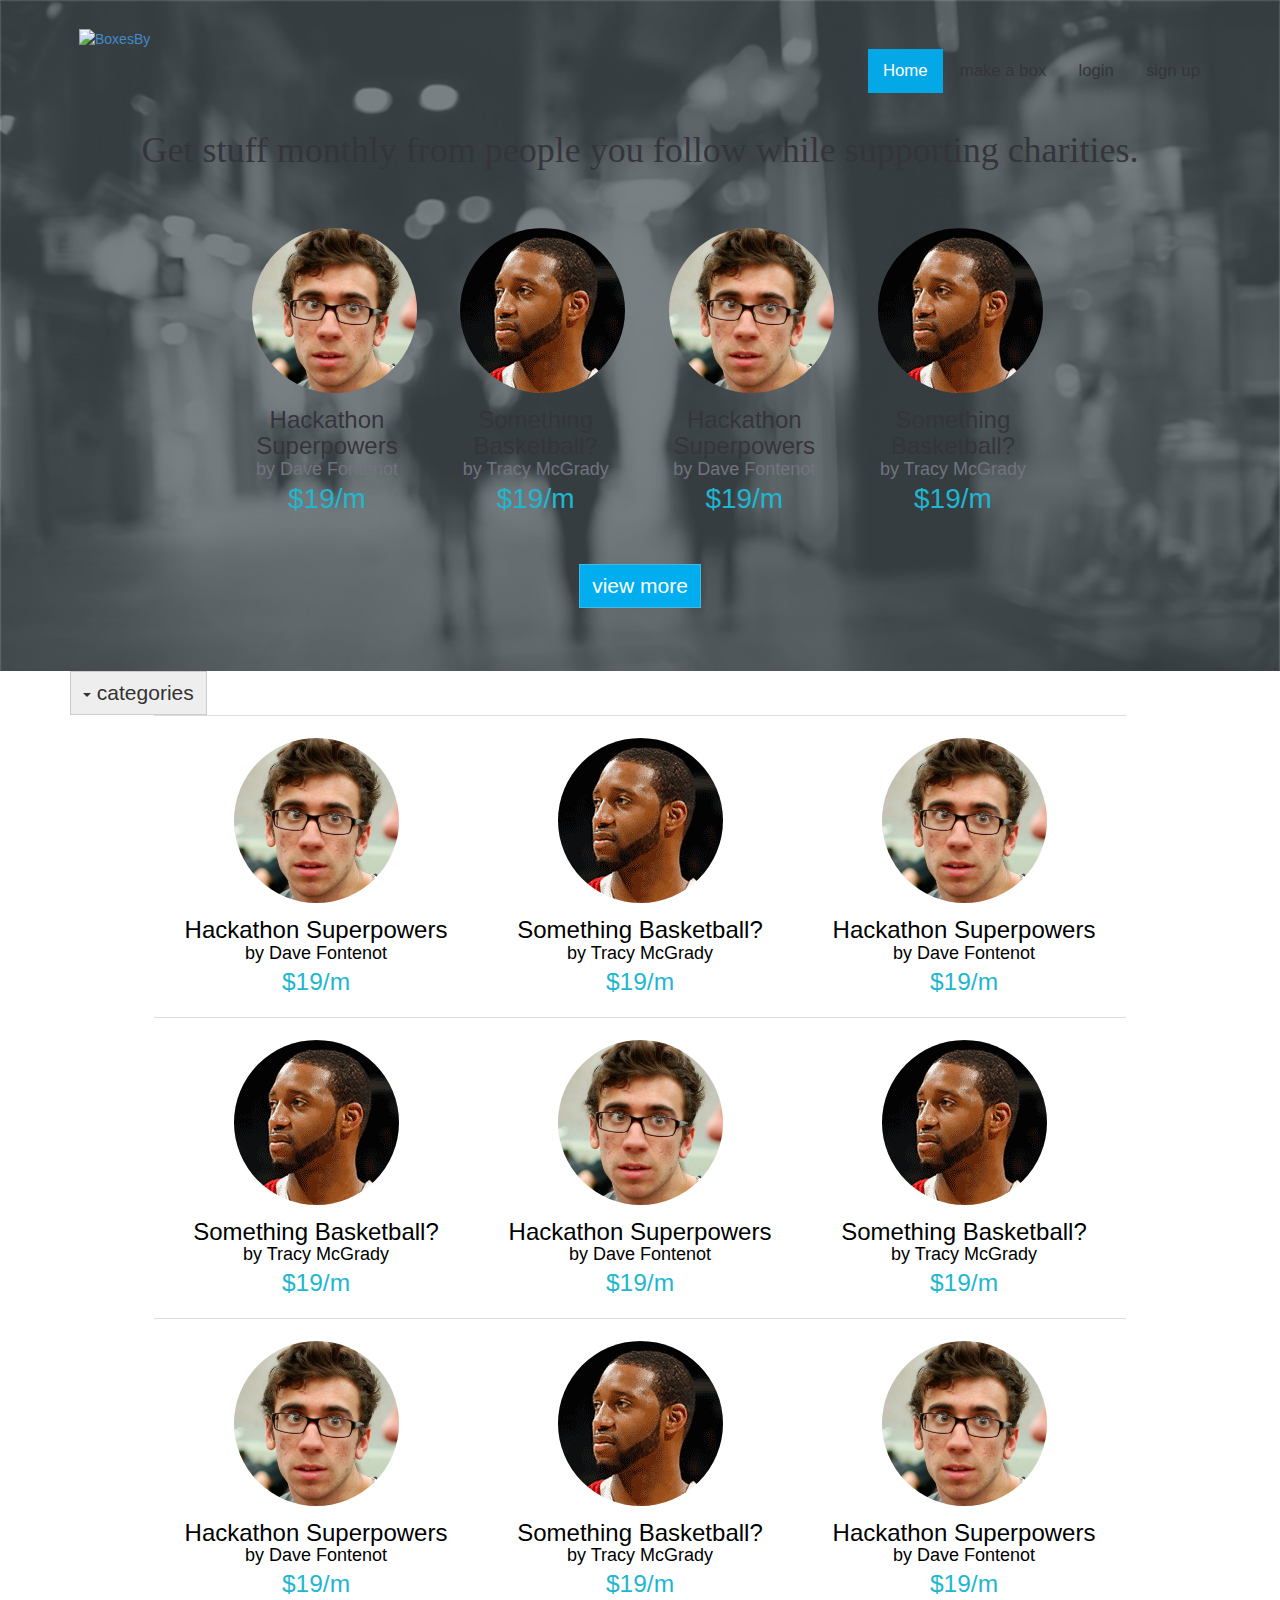
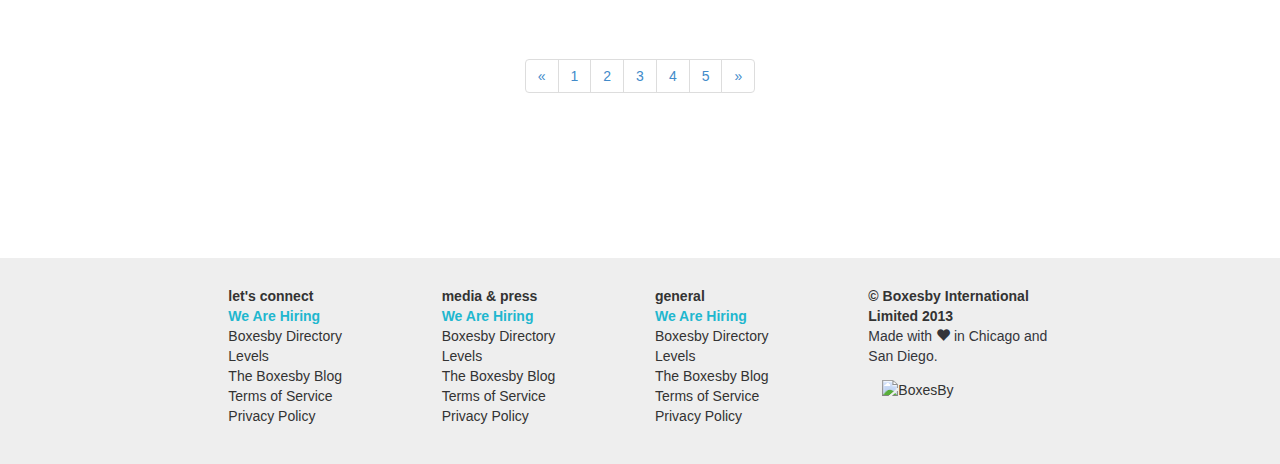
==== commit d09fca01: "better footer, css transitions for navigation on every page." ====
--- a/index.html
+++ b/index.html
@@ -15,7 +15,7 @@
 						<img src="img/logo.png" alt="BoxesBy" class="logo">
 					</a>
 					<ul class="nav nav-pills">
-						<li class="active"><a href="#">Home</a></li>
+						<li class="selected"><a href="#">Home</a></li>
 						<li><a href="mailto:box@boxesby.com?subject=Request to Curate a Box&body=#please include your twitter handle">make a box</a></li>
 						<li><a href="signin.html">login</a></li>
 						<li><a href="signup.html">sign up</a></li>
@@ -26,7 +26,7 @@
 			
 			<div class="row">
 				<div class="col-md-12">
-					<h1 class="tagline">Get awesome stuff monthly from people you follow</h1>	
+					<h1 class="tagline">Get stuff monthly from people you follow while supporting charities.</h1>
 				</div>
 			</div>	
 
@@ -195,7 +195,7 @@
 					<li><a href="levels.html">Levels</a></li>
 					<li><a href="blog">The Boxesby Blog</a></li>
 					<li><a href="termsofservice.html">Terms of Service</a></li>
-					<li><a href="privacypolicy.html">Privacy Policy</a></li>
+					<li><a href="privacy.html">Privacy Policy</a></li>
 				</ul>
 			</div>
 			<div class="col-md-2 ">
@@ -206,7 +206,7 @@
 					<li><a href="levels.html">Levels</a></li>
 					<li><a href="blog">The Boxesby Blog</a></li>
 					<li><a href="termsofservice.html">Terms of Service</a></li>
-					<li><a href="privacypolicy.html">Privacy Policy</a></li>
+					<li><a href="privacy.html">Privacy Policy</a></li>
 				</ul>
 			</div>
 			<div class="col-md-2 ">
@@ -217,22 +217,19 @@
 					<li><a href="levels.html">Levels</a></li>
 					<li><a href="blog">The Boxesby Blog</a></li>
 					<li><a href="termsofservice.html">Terms of Service</a></li>
-					<li><a href="privacypolicy.html">Privacy Policy</a></li>
+					<li><a href="privacy.html">Privacy Policy</a></li>
 				</ul>
 			</div>
 			<div class="col-md-2 ">
 				<ul class="list-unstyled copyrightcol">
-					<li>boxesby</li>
 					<li>&copy; Boxesby International Limited 2013</li>
-					<li>
-						Lorem ipsum dolor sit amet, consectetur adipiscing elit. Cras fermentum tellus ut semper convallis. Nulla lacinia leo sed turpis vulputate aliquam. Aliquam sit amet enim et risus.
+					<li class="made-with-love">
+						Made with <span class="glyphicon glyphicon-heart"></span> in Chicago and San Diego.
 					</li>
+					<li><img src="img/logo.png" alt="BoxesBy" class="img-responsive footer-logo"></li>
 				</ul>
 			</div>
 		</footer>
-		<div class="row">
-			<div class="col-md-12 redline"></div>
-		</div>
 	</div>
 
 <script src="http://code.jquery.com/jquery-1.10.2.min.js"></script>	
--- a/css/style.css
+++ b/css/style.css
@@ -1,3 +1,14 @@
+@font-face {
+    font-family: 'archermedium';
+    src: url('../fonts/archer-medium-pro-webfont.eot');
+    src: url('../fonts/archer-medium-pro-webfont.eot?#iefix') format('embedded-opentype'),
+         url('../fonts/archer-medium-pro-webfont.woff') format('woff'),
+         url('../fonts/archer-medium-pro-webfont.ttf') format('truetype'),
+         url('../fonts/archer-medium-pro-webfont.svg#archermedium') format('svg');
+    font-weight: normal;
+    font-style: normal;
+
+}
 h3, h4
 {
 	margin: 0;
@@ -6,10 +17,35 @@
 {
 	padding: 1em;
 }
-
+a:hover
+{
+	text-decoration: none;
+	/* IE 8 */
+	-ms-filter: "progid:DXImageTransform.Microsoft.Alpha(Opacity=80)";
+
+	/* IE 5-7 */
+	filter: alpha(opacity=80);
+
+	/* Netscape */
+	-moz-opacity: 0.8;
+
+	/* Safari 1.x */
+	-webkit-opacity: 0.8;
+	
+	/*Opera*/
+	-o-opacity:0.8;
+	/* Good browsers */
+	opacity: 0.8;
+	
+	-webkit-transition: 1.5s ease;
+	-moz-transition: 1.5s ease;
+	-o-transition: 1.5s ease;
+	-ms-transition: 1.5s ease;
+	transition: 1.5s ease;
+}
 .btn
 {
-	border-radius: 10px;
+	border-radius: 0;
 }
 .btn-info
 {
@@ -26,7 +62,7 @@
 }
 .homeprice
 {
-	color: white;
+	color: #1fb7cf;
 	font-size: 2em;
 }
 .row
@@ -35,41 +71,33 @@
 	margin-right: 0;
 }
 .nav-pills a {
+	color: #34353b;
+}
+.nav-pills > li > a:hover {
+   background-color: #04a8e6;
+   color: white;
+}
+.selected
+{
+	background-color: #04a8e6;
+}
+.selected a
+{
 	color: white;
 }
-.nav-pills > li > a:hover {
-    background-color: rgb(66, 139, 202);
-}
-.headerlinks
-{
-	color: white;
-	font-size: 1.5em;
-	display: inline-block;
-	margin-top: 20px;
-}
-.headerlinks:hover
-{
-	color: #04a8e6;
-	text-decoration: none;
-}
-.join
-{
-	color: #04a8e6;
-}
-.join:hover
-{
-	color: white;	
-}
 .title
 {
 	background: #353b3f url(../img/background.png) no-repeat 0 0;
+	-webkit-background-size: cover;
+	-moz-background-size: cover;
+	-o-background-size: cover;
 	background-size: cover;
-	background-position:center;
 }
 .nav
 {
 	display: block;
 	margin-left: 5em;
+	margin-top: 2em !important;
 	text-align: center;
 }
 .logo {
@@ -105,6 +133,8 @@
 }
 .tagline
 {
+	font-family: "archermedium", slab-serif !important;
+	color: #34353b !important;
 	text-align: center;
 	color: white;
 	margin-top: 0.8em;
@@ -121,8 +151,13 @@
 }
 .featured-box-subtitle
 {
-	color: white;
-}
+	color: #34353b;	
+}
+.namesubtag
+{
+	color: #72737f !important;
+}
+
 .avatar
 {
 	border-radius:100%;
@@ -147,11 +182,17 @@
 }
 .box-price
 {
+	color: #1fb7cf;
 	font-size: 1.75em;
 }
 .namesubtag
 {
 	color: #bcbbbb;
+}
+.table-responsive
+{
+	padding-left: 6em;
+	padding-right: 6em;
 }
 .selectedperson
 {
@@ -174,8 +215,8 @@
 .viewmore
 {
 	display: block;
-	margin: auto;
-	margin-bottom: 2em;
+	margin: 1em auto;
+	margin-bottom: 3em;
 }
 .aboutbox
 {
@@ -203,6 +244,10 @@
 {
 	text-align: center;
 }
+.pastboxes-captions
+{
+	text-align: center;	
+}
 .pages
 {
 	text-align: center;
@@ -210,7 +255,7 @@
 footer
 {
 	margin-top: 10em;
-	background-color: #ccc;	
+	background-color: #eee;	
 	height: auto;
 }
 footer div
@@ -220,17 +265,23 @@
 }
 footer a
 {
+	color: #34353b;
 	text-decoration: none;
 }
 footer ul li:first-child
 {
+
 	font-weight: bold;
 }
 
 footer ul li:nth-child(2)
 {
 	font-weight: bold;
-	color: #04a8e6;
+	color: #1fb7cf;
+}
+.made-with-love
+{
+	font-weight: normal !important;
 }
 footer ul li a
 {
@@ -238,12 +289,12 @@
 }
 .copyrightcol li:nth-child(2)
 {
-	
-}
-.redline
-{
-	min-width: 100%;
-	border-top: 1em solid #C70D58;
+	color: #34353b;
+}
+.footer-logo
+{
+	display: block;
+	margin: 0 auto;
 }
 .borderhere
 {
